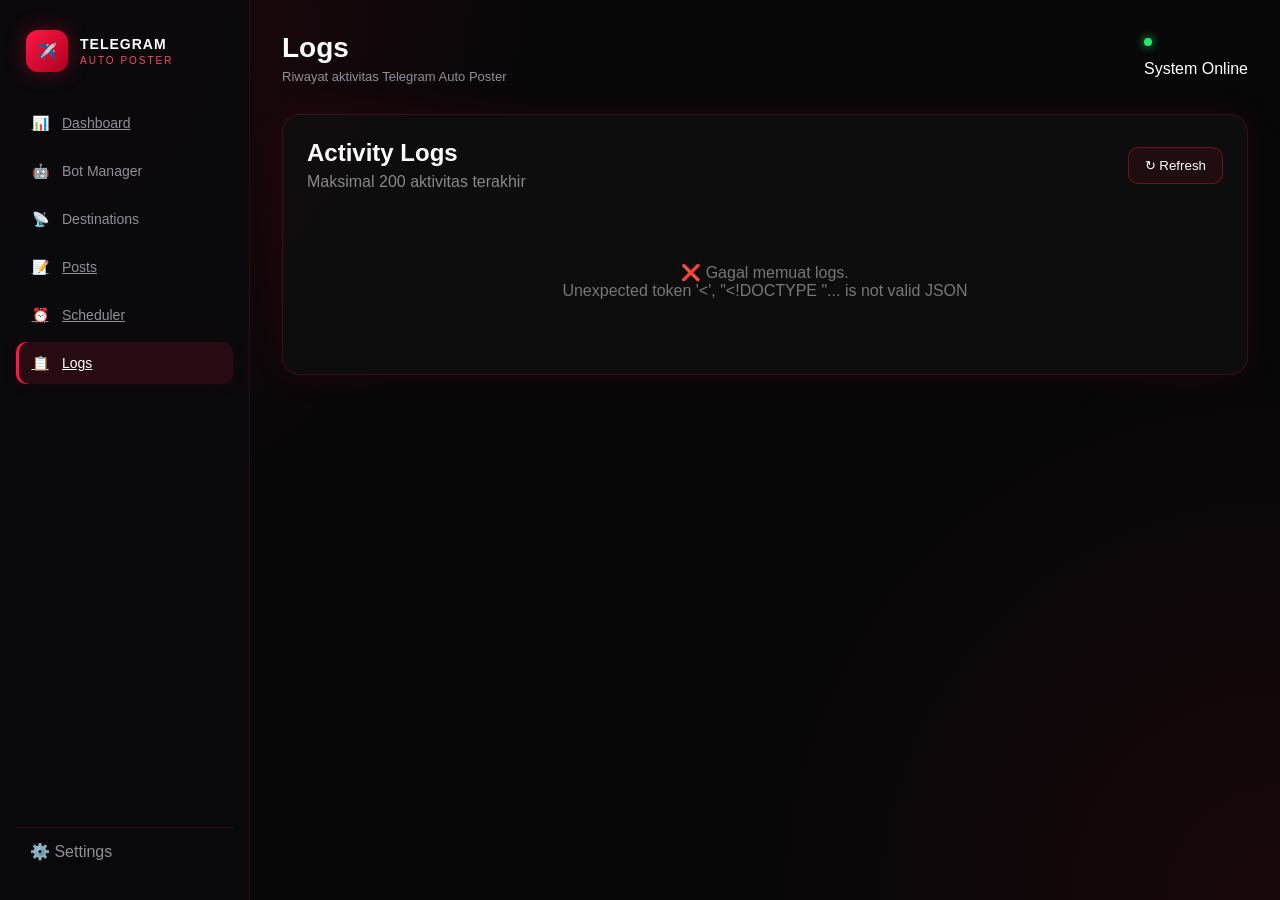
==== dashboard/logs.html @ 092ffdf2 "Initial Telegram Auto Poster" ====
<!DOCTYPE html>
<html lang="id">

<head>

    <meta charset="UTF-8">

    <meta
        name="viewport"
        content="width=device-width, initial-scale=1.0"
    >

    <title>Logs - Telegram Auto Poster</title>

    <link
        rel="stylesheet"
        href="style.css"
    >

    <link
        rel="stylesheet"
        href="logs.css"
    >

</head>

<body>

<div class="app">

    <aside class="sidebar">

        <div class="logo">

            <div class="logo-icon">
                ✈️
            </div>

            <div>
                <strong>TELEGRAM</strong>
                <span>AUTO POSTER</span>
            </div>

        </div>

        <nav>

            <a
                href="index.html"
                class="nav-item"
            >
                <span>📊</span>
                Dashboard
            </a>

            <button class="nav-item">
                <span>🤖</span>
                Bot Manager
            </button>

            <button class="nav-item">
                <span>📡</span>
                Destinations
            </button>

            <a
                href="post-list.html"
                class="nav-item"
            >
                <span>📝</span>
                Posts
            </a>

            <a
                href="scheduler.html"
                class="nav-item"
            >
                <span>⏰</span>
                Scheduler
            </a>

            <a
                href="logs.html"
                class="nav-item active"
            >
                <span>📋</span>
                Logs
            </a>

        </nav>

        <div class="sidebar-bottom">

            <span>⚙️</span>

            Settings

        </div>

    </aside>


    <main class="main">

        <div class="topbar">

            <div>

                <h1>
                    Logs
                </h1>

                <p>
                    Riwayat aktivitas Telegram Auto Poster
                </p>

            </div>

            <div class="system-status">

                <span class="status-dot"></span>

                System Online

            </div>

        </div>


        <section class="logs-card">

            <div class="logs-header">

                <div>

                    <h2>
                        Activity Logs
                    </h2>

                    <p>
                        Maksimal 200 aktivitas terakhir
                    </p>

                </div>

                <button
                    type="button"
                    id="refreshLogsBtn"
                    class="btn-refresh"
                >
                    ↻ Refresh
                </button>

            </div>


            <div
                id="logsList"
                class="logs-list"
            >

                <div class="empty-logs">
                    Memuat logs...
                </div>

            </div>

        </section>

    </main>

</div>


<script src="logs.js"></script>

</body>

</html>
---- dashboard/style.css ----
* {
    margin: 0;
    padding: 0;
    box-sizing: border-box;
}

:root {
    --bg: #070708;
    --panel: #101012;
    --panel-hover: #151518;

    --red: #ff1744;
    --red-dark: #b00020;
    --red-soft: #ff4567;

    --border: rgba(255, 23, 68, 0.16);

    --text: #ffffff;
    --muted: #909098;
}

body {
    font-family: Arial, Helvetica, sans-serif;

    background:
        radial-gradient(
            circle at top left,
            rgba(255, 0, 55, 0.13),
            transparent 35%
        ),
        radial-gradient(
            circle at bottom right,
            rgba(170, 0, 30, 0.10),
            transparent 35%
        ),
        var(--bg);

    color: var(--text);

    min-height: 100vh;
}


/* APP */

.app {
    display: flex;
    min-height: 100vh;
}


/* SIDEBAR */

.sidebar {
    width: 250px;

    background: rgba(10, 10, 12, 0.94);

    border-right: 1px solid var(--border);

    display: flex;
    flex-direction: column;

    padding: 25px 16px;
}


.logo {
    display: flex;
    align-items: center;
    gap: 12px;

    padding: 5px 10px 30px;
}

.logo-icon {
    width: 42px;
    height: 42px;

    display: grid;
    place-items: center;

    background: linear-gradient(
        135deg,
        var(--red),
        var(--red-dark)
    );

    border-radius: 12px;

    box-shadow:
        0 0 20px rgba(255, 0, 55, 0.35);
}

.logo strong {
    display: block;
    font-size: 14px;
    letter-spacing: 1px;
}

.logo span {
    display: block;
    margin-top: 3px;

    color: var(--red-soft);

    font-size: 10px;
    letter-spacing: 2px;
}


/* NAV */

nav {
    display: flex;
    flex-direction: column;
    gap: 6px;
}

.nav-item {
    border: 0;

    background: transparent;

    color: var(--muted);

    padding: 13px 14px;

    border-radius: 10px;

    text-align: left;

    font-size: 14px;

    cursor: pointer;

    display: flex;
    align-items: center;

    gap: 12px;

    transition: 0.2s;
}

.nav-item:hover {
    background: rgba(255, 23, 68, 0.08);
    color: white;
}

.nav-item.active {
    background: rgba(255, 23, 68, 0.12);

    color: white;

    box-shadow:
        inset 3px 0 0 var(--red),
        0 0 20px rgba(255, 23, 68, 0.05);
}

.nav-item span {
    width: 20px;
    text-align: center;
}


/* SIDEBAR BOTTOM */

.sidebar-bottom {
    margin-top: auto;

    padding: 14px;

    color: var(--muted);

    border-top: 1px solid var(--border);
}


/* MAIN */

.main {
    flex: 1;

    padding: 32px;

    max-width: 1600px;
}


/* TOPBAR */

.topbar {
    display: flex;
    justify-content: space-between;
    align-items: center;

    margin-bottom: 30px;
}

.topbar h1 {
    font-size: 28px;
}

.topbar p {
    color: var(--muted);

    margin-top: 5px;

    font-size: 13px;
}

.status {
    display: flex;
    align-items: center;
    gap: 8px;

    color: #cfcfd4;

    font-size: 13px;

    padding: 9px 14px;

    border: 1px solid var(--border);

    border-radius: 30px;

    background: rgba(255,255,255,0.02);
}

.status-dot {
    width: 8px;
    height: 8px;

    border-radius: 50%;

    background: #27e66b;

    box-shadow:
        0 0 10px #27e66b;
}


/* STATS */

.stats {
    display: grid;

    grid-template-columns:
        repeat(4, 1fr);

    gap: 16px;

    margin-bottom: 20px;
}

.stat-card {
    background: linear-gradient(
        145deg,
        rgba(255,255,255,0.045),
        rgba(255,255,255,0.015)
    );

    border: 1px solid var(--border);

    border-radius: 14px;

    padding: 20px;

    display: flex;
    align-items: center;

    gap: 15px;

    transition: 0.2s;
}

.stat-card:hover {
    transform: translateY(-2px);

    border-color:
        rgba(255, 23, 68, 0.35);
}

.stat-icon {
    width: 48px;
    height: 48px;

    display: grid;
    place-items: center;

    border-radius: 12px;

    background: rgba(255, 23, 68, 0.10);

    font-size: 20px;
}

.stat-card span {
    display: block;

    color: var(--muted);

    font-size: 12px;

    margin-bottom: 6px;
}

.stat-card strong {
    font-size: 24px;
}


/* GRID */

.content-grid {
    display: grid;

    grid-template-columns:
        1.5fr 1fr;

    gap: 20px;

    margin-bottom: 20px;
}


/* PANEL */

.panel {
    background: rgba(15,15,18,0.82);

    border: 1px solid var(--border);

    border-radius: 16px;

    padding: 22px;
}

.panel-header {
    display: flex;
    justify-content: space-between;

    margin-bottom: 20px;
}

.panel-header h2 {
    font-size: 17px;
}

.panel-header p {
    color: var(--muted);

    font-size: 12px;

    margin-top: 5px;
}


/* QUICK ACTIONS */

.quick-actions {
    display: grid;

    grid-template-columns:
        repeat(2, 1fr);

    gap: 12px;
}

.action-card {
    border: 1px solid var(--border);

    background: rgba(255,255,255,0.02);

    border-radius: 12px;

    padding: 15px;

    display: flex;

    align-items: center;

    gap: 13px;

    color: white;

    cursor: pointer;

    text-align: left;

    transition: 0.2s;
}

.action-card:hover {
    background:
        rgba(255,23,68,0.08);

    border-color:
        rgba(255,23,68,0.35);
}

.action-card > span {
    font-size: 23px;
}

.action-card strong {
    display: block;

    font-size: 13px;
}

.action-card small {
    display: block;

    color: var(--muted);

    margin-top: 4px;

    font-size: 11px;
}


/* SYSTEM STATUS */

.system-status {
    display: flex;
    flex-direction: column;
    gap: 14px;
}

.system-status div {
    display: flex;

    justify-content: space-between;

    padding-bottom: 13px;

    border-bottom: 1px solid
        rgba(255,255,255,0.05);

    font-size: 13px;
}

.system-status div:last-child {
    border-bottom: 0;
}

.online {
    color: #32df72;
}

.waiting {
    color: #ffc857;
}


/* SCHEDULE */

.schedule-panel {
    min-height: 260px;
}

.view-all {
    border: 1px solid var(--border);

    background: transparent;

    color: var(--muted);

    padding: 8px 13px;

    border-radius: 8px;

    cursor: pointer;
}

.empty {
    min-height: 160px;

    display: flex;
    flex-direction: column;

    align-items: center;
    justify-content: center;

    text-align: center;
}

.empty-icon {
    font-size: 35px;

    margin-bottom: 10px;

    opacity: 0.7;
}

.empty h3 {
    font-size: 14px;
}

.empty p {
    color: var(--muted);

    font-size: 12px;

    margin-top: 6px;
}


/* RESPONSIVE */

@media (max-width: 1000px) {

    .sidebar {
        width: 210px;
    }

    .stats {
        grid-template-columns:
            repeat(2, 1fr);
    }

    .content-grid {
        grid-template-columns: 1fr;
    }
}


@media (max-width: 700px) {

    .sidebar {
        display: none;
    }

    .main {
        padding: 20px;
    }

    .stats {
        grid-template-columns: 1fr;
    }

    .quick-actions {
        grid-template-columns: 1fr;
    }

    .topbar {
        align-items: flex-start;
        gap: 15px;
        flex-direction: column;
    }
}

/* ================================
   UPCOMING SCHEDULE
================================ */

.upcoming-schedule-list {
    display: flex;
    flex-direction: column;
    gap: 12px;
}


.upcoming-schedule-item {
    display: flex;
    align-items: center;
    gap: 14px;

    padding: 14px 16px;

    background: rgba(255, 255, 255, 0.025);

    border: 1px solid rgba(255, 30, 60, 0.12);

    border-radius: 12px;

    transition: 0.2s ease;
}


.upcoming-schedule-item:hover {
    background: rgba(255, 30, 60, 0.05);

    border-color: rgba(255, 30, 60, 0.3);

    transform: translateY(-1px);
}


.upcoming-schedule-icon {
    width: 42px;
    height: 42px;

    display: flex;
    align-items: center;
    justify-content: center;

    flex-shrink: 0;

    border-radius: 10px;

    background: rgba(255, 30, 60, 0.08);

    border: 1px solid rgba(255, 30, 60, 0.2);

    font-size: 19px;
}


.upcoming-schedule-info {
    flex: 1;
    min-width: 0;
}


.upcoming-schedule-info strong {
    display: block;

    color: #ffffff;

    font-size: 14px;

    margin-bottom: 6px;

    white-space: nowrap;

    overflow: hidden;

    text-overflow: ellipsis;
}


.upcoming-schedule-meta {
    display: flex;

    flex-wrap: wrap;

    gap: 8px 14px;

    color: #999;

    font-size: 12px;
}


.upcoming-schedule-status {
    flex-shrink: 0;

    padding: 6px 10px;

    border-radius: 20px;

    font-size: 11px;

    font-weight: 600;

    text-transform: capitalize;
}


.schedule-waiting {
    color: #ff4d6d;

    background: rgba(255, 30, 60, 0.1);

    border: 1px solid rgba(255, 30, 60, 0.2);
}


.schedule-success {
    color: #4ade80;

    background: rgba(74, 222, 128, 0.08);

    border: 1px solid rgba(74, 222, 128, 0.18);
}


.schedule-failed {
    color: #ff6b6b;

    background: rgba(255, 107, 107, 0.08);

    border: 1px solid rgba(255, 107, 107, 0.18);
}


@media (max-width: 700px) {

    .upcoming-schedule-item {
        align-items: flex-start;
    }


    .upcoming-schedule-status {
        display: none;
    }


    .upcoming-schedule-meta {
        flex-direction: column;

        gap: 4px;
    }

}
---- dashboard/logs.css ----
.logs-card {
    background: rgba(15, 15, 15, 0.82);
    border: 1px solid rgba(255, 30, 60, 0.18);
    border-radius: 18px;
    padding: 24px;
    box-shadow: 0 0 35px rgba(255, 0, 60, 0.08);
}

.logs-header {
    display: flex;
    justify-content: space-between;
    align-items: center;
    gap: 20px;
    margin-bottom: 22px;
}

.logs-header h2 {
    margin: 0;
}

.logs-header p {
    margin: 6px 0 0;
    color: #888;
}

.btn-refresh {
    border: 1px solid rgba(255, 30, 60, 0.35);
    background: rgba(255, 30, 60, 0.08);
    color: #fff;
    padding: 10px 16px;
    border-radius: 10px;
    cursor: pointer;
}

.btn-refresh:hover {
    background: rgba(255, 30, 60, 0.18);
}

.logs-list {
    display: flex;
    flex-direction: column;
    gap: 12px;
}

.log-item {
    display: flex;
    justify-content: space-between;
    align-items: center;
    gap: 20px;

    padding: 16px;

    background: rgba(255, 255, 255, 0.025);

    border: 1px solid rgba(255, 255, 255, 0.06);

    border-radius: 14px;
}

.log-info {
    min-width: 0;
}

.log-title {
    font-weight: 700;
    margin-bottom: 7px;
}

.log-meta {
    display: flex;
    flex-wrap: wrap;
    gap: 12px;
    color: #888;
    font-size: 13px;
}

.log-message {
    margin-top: 8px;
    color: #aaa;
    font-size: 13px;
}

.log-status {
    flex-shrink: 0;
    padding: 6px 11px;
    border-radius: 999px;
    font-size: 12px;
    font-weight: 700;
    text-transform: uppercase;
}

.log-success {
    color: #7dffb2;
    background: rgba(0, 255, 120, 0.08);
    border: 1px solid rgba(0, 255, 120, 0.18);
}

.log-failed {
    color: #ff647b;
    background: rgba(255, 30, 60, 0.08);
    border: 1px solid rgba(255, 30, 60, 0.2);
}

.empty-logs {
    text-align: center;
    padding: 50px 20px;
    color: #777;
}

@media (max-width: 700px) {

    .logs-header {
        align-items: flex-start;
        flex-direction: column;
    }

    .log-item {
        align-items: flex-start;
        flex-direction: column;
    }

}
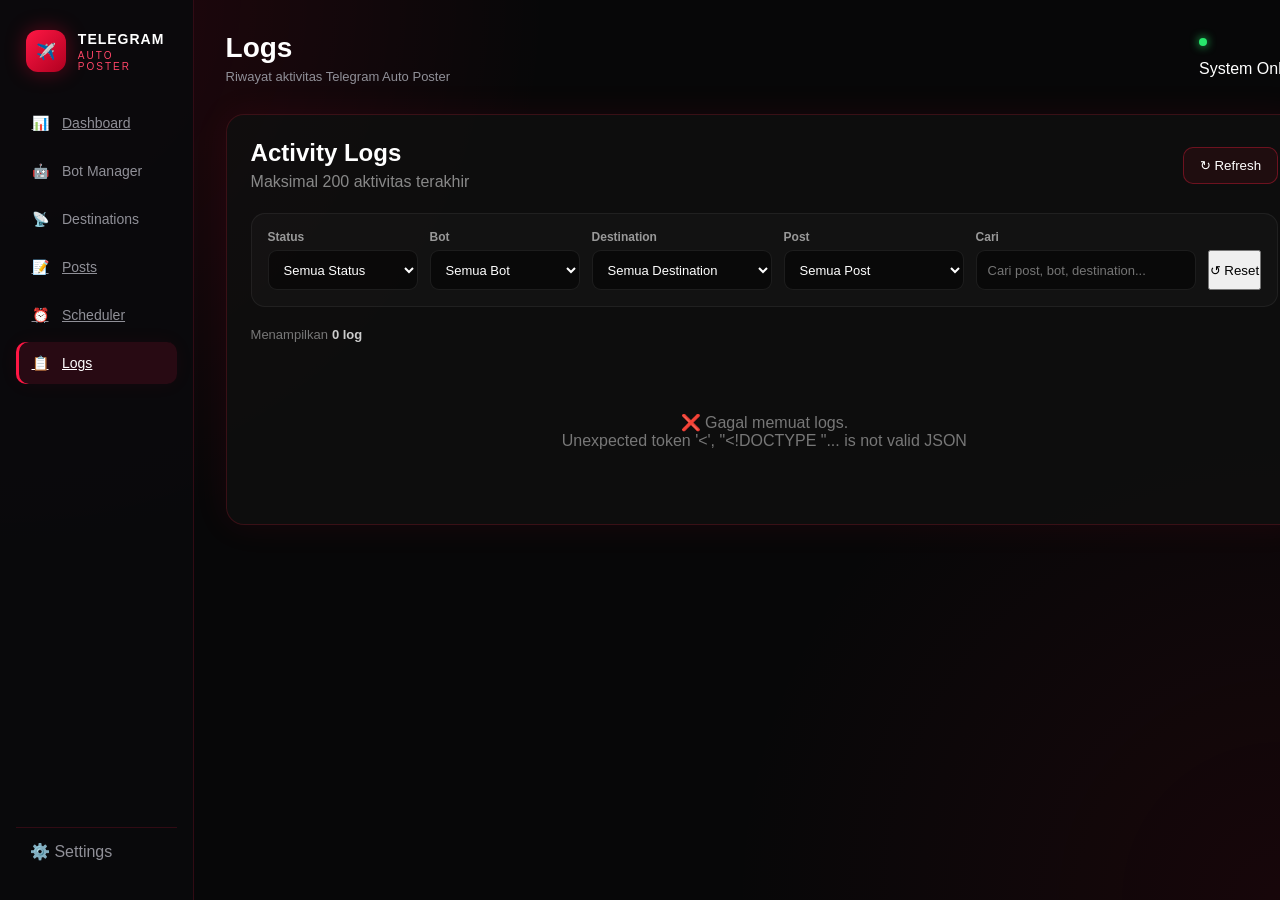
==== commit 8b272316: "Improve logs filters and layout" ====
--- a/dashboard/logs.html
+++ b/dashboard/logs.html
@@ -153,6 +153,110 @@
 
             </div>
 
+            <!-- =====================================================
+                 LOG FILTER
+            ===================================================== -->
+
+            <div class="logs-filter">
+
+                <div class="log-filter-group">
+
+                    <label for="logStatusFilter">
+                        Status
+                    </label>
+
+                    <select id="logStatusFilter">
+                        <option value="">
+                            Semua Status
+                        </option>
+                    </select>
+
+                </div>
+
+
+                <div class="log-filter-group">
+
+                    <label for="logBotFilter">
+                        Bot
+                    </label>
+
+                    <select id="logBotFilter">
+                        <option value="">
+                            Semua Bot
+                        </option>
+                    </select>
+
+                </div>
+
+
+                <div class="log-filter-group">
+
+                    <label for="logDestinationFilter">
+                        Destination
+                    </label>
+
+                    <select id="logDestinationFilter">
+                        <option value="">
+                            Semua Destination
+                        </option>
+                    </select>
+
+                </div>
+
+
+                <div class="log-filter-group">
+
+                    <label for="logPostFilter">
+                        Post
+                    </label>
+
+                    <select id="logPostFilter">
+                        <option value="">
+                            Semua Post
+                        </option>
+                    </select>
+
+                </div>
+
+
+                <div class="log-filter-group log-search-group">
+
+                    <label for="logSearch">
+                        Cari
+                    </label>
+
+                    <input
+                        type="search"
+                        id="logSearch"
+                        placeholder="Cari post, bot, destination..."
+                        autocomplete="off"
+                    >
+
+                </div>
+
+
+                <div class="log-filter-actions">
+
+                    <button
+                        type="button"
+                        id="resetLogFiltersBtn"
+                        class="btn-secondary btn-small"
+                    >
+                        ↺ Reset
+                    </button>
+
+                </div>
+
+            </div>
+
+
+            <div class="logs-filter-result">
+
+                Menampilkan
+                <strong id="logResultCount">0 log</strong>
+
+            </div>
+
 
             <div
                 id="logsList"
--- a/dashboard/logs.css
+++ b/dashboard/logs.css
@@ -1,3 +1,7 @@
+/* =========================================================
+   LOGS PAGE
+========================================================= */
+
 .logs-card {
     background: rgba(15, 15, 15, 0.82);
     border: 1px solid rgba(255, 30, 60, 0.18);
@@ -6,6 +10,11 @@
     box-shadow: 0 0 35px rgba(255, 0, 60, 0.08);
 }
 
+
+/* =========================================================
+   HEADER
+========================================================= */
+
 .logs-header {
     display: flex;
     justify-content: space-between;
@@ -22,6 +31,11 @@
     margin: 6px 0 0;
     color: #888;
 }
+
+
+/* =========================================================
+   REFRESH BUTTON
+========================================================= */
 
 .btn-refresh {
     border: 1px solid rgba(255, 30, 60, 0.35);
@@ -30,11 +44,147 @@
     padding: 10px 16px;
     border-radius: 10px;
     cursor: pointer;
+    transition: 0.2s ease;
 }
 
 .btn-refresh:hover {
     background: rgba(255, 30, 60, 0.18);
-}
+    border-color: rgba(255, 30, 60, 0.55);
+}
+
+
+/* =========================================================
+   FILTER
+========================================================= */
+
+.logs-filter {
+    display: grid;
+    grid-template-columns:
+        minmax(150px, 1fr)
+        minmax(150px, 1fr)
+        minmax(180px, 1fr)
+        minmax(180px, 1fr)
+        minmax(220px, 1.4fr)
+        auto;
+
+    gap: 12px;
+
+    padding: 16px;
+
+    margin-bottom: 10px;
+
+    background: rgba(255, 255, 255, 0.025);
+
+    border: 1px solid rgba(255, 255, 255, 0.06);
+
+    border-radius: 14px;
+}
+
+
+/* =========================================================
+   FILTER GROUP
+========================================================= */
+
+.log-filter-group {
+    display: flex;
+    flex-direction: column;
+    gap: 6px;
+    min-width: 0;
+}
+
+.log-filter-group label {
+    color: #999;
+    font-size: 12px;
+    font-weight: 600;
+}
+
+
+/* =========================================================
+   SELECT + SEARCH
+========================================================= */
+
+.log-filter-group select,
+.log-filter-group input {
+    width: 100%;
+    min-height: 40px;
+
+    box-sizing: border-box;
+
+    border: 1px solid rgba(255, 255, 255, 0.08);
+
+    background: rgba(0, 0, 0, 0.45);
+
+    color: #fff;
+
+    border-radius: 9px;
+
+    padding: 9px 11px;
+
+    outline: none;
+
+    font-size: 13px;
+}
+
+.log-filter-group select:focus,
+.log-filter-group input:focus {
+    border-color: rgba(255, 30, 60, 0.55);
+
+    box-shadow:
+        0 0 0 3px rgba(255, 30, 60, 0.08);
+}
+
+
+/* =========================================================
+   SELECT OPTION
+========================================================= */
+
+.log-filter-group select option {
+    background: #111;
+    color: #fff;
+}
+
+
+/* =========================================================
+   RESET BUTTON
+========================================================= */
+
+.log-filter-actions {
+    display: flex;
+    align-items: flex-end;
+}
+
+.log-filter-actions button {
+    min-height: 40px;
+    white-space: nowrap;
+}
+
+
+/* =========================================================
+   FILTER RESULT
+========================================================= */
+
+.logs-filter-result {
+    display: flex;
+    align-items: center;
+
+    min-height: 34px;
+
+    margin-bottom: 12px;
+
+    color: #777;
+
+    font-size: 13px;
+}
+
+.logs-filter-result strong {
+    margin-left: 4px;
+    color: #ccc;
+}
+
+
+/* =========================================================
+   LOG LIST
+========================================================= */
 
 .logs-list {
     display: flex;
@@ -42,10 +192,16 @@
     gap: 12px;
 }
 
+
+/* =========================================================
+   LOG ITEM
+========================================================= */
+
 .log-item {
     display: flex;
     justify-content: space-between;
     align-items: center;
+
     gap: 20px;
 
     padding: 16px;
@@ -55,68 +211,197 @@
     border: 1px solid rgba(255, 255, 255, 0.06);
 
     border-radius: 14px;
-}
+
+    transition:
+        border-color 0.2s ease,
+        background 0.2s ease;
+}
+
+.log-item:hover {
+    background: rgba(255, 255, 255, 0.035);
+
+    border-color:
+        rgba(255, 30, 60, 0.18);
+}
+
+
+/* =========================================================
+   LOG INFO
+========================================================= */
 
 .log-info {
     min-width: 0;
+    flex: 1;
 }
 
 .log-title {
     font-weight: 700;
     margin-bottom: 7px;
+
+    overflow: hidden;
+    text-overflow: ellipsis;
+    white-space: nowrap;
 }
 
 .log-meta {
     display: flex;
     flex-wrap: wrap;
+
     gap: 12px;
+
     color: #888;
+
     font-size: 13px;
 }
 
 .log-message {
     margin-top: 8px;
+
     color: #aaa;
+
     font-size: 13px;
-}
+
+    line-height: 1.5;
+
+    word-break: break-word;
+}
+
+
+/* =========================================================
+   STATUS
+========================================================= */
 
 .log-status {
     flex-shrink: 0;
+
     padding: 6px 11px;
+
     border-radius: 999px;
+
     font-size: 12px;
+
     font-weight: 700;
+
     text-transform: uppercase;
 }
 
 .log-success {
     color: #7dffb2;
+
     background: rgba(0, 255, 120, 0.08);
+
     border: 1px solid rgba(0, 255, 120, 0.18);
 }
 
 .log-failed {
     color: #ff647b;
+
     background: rgba(255, 30, 60, 0.08);
+
     border: 1px solid rgba(255, 30, 60, 0.2);
 }
+
+
+/* =========================================================
+   EMPTY
+========================================================= */
 
 .empty-logs {
     text-align: center;
+
     padding: 50px 20px;
+
     color: #777;
 }
 
+
+/* =========================================================
+   TABLET
+========================================================= */
+
+@media (max-width: 1100px) {
+
+    .logs-filter {
+        grid-template-columns:
+            repeat(3, minmax(0, 1fr));
+    }
+
+    .log-search-group {
+        grid-column: span 2;
+    }
+
+}
+
+
+/* =========================================================
+   MOBILE
+========================================================= */
+
 @media (max-width: 700px) {
+
+    .logs-card {
+        padding: 16px;
+        border-radius: 14px;
+    }
+
 
     .logs-header {
         align-items: flex-start;
         flex-direction: column;
     }
 
+
+    .btn-refresh {
+        width: 100%;
+    }
+
+
+    .logs-filter {
+        grid-template-columns: 1fr;
+
+        gap: 10px;
+
+        padding: 12px;
+    }
+
+
+    .log-search-group {
+        grid-column: auto;
+    }
+
+
+    .log-filter-actions {
+        width: 100%;
+    }
+
+
+    .log-filter-actions button {
+        width: 100%;
+    }
+
+
     .log-item {
         align-items: flex-start;
+
         flex-direction: column;
-    }
-
-}
+
+        gap: 12px;
+    }
+
+
+    .log-status {
+        align-self: flex-start;
+    }
+
+
+    .log-title {
+        white-space: normal;
+    }
+
+
+    .log-meta {
+        flex-direction: column;
+        gap: 5px;
+    }
+
+}
